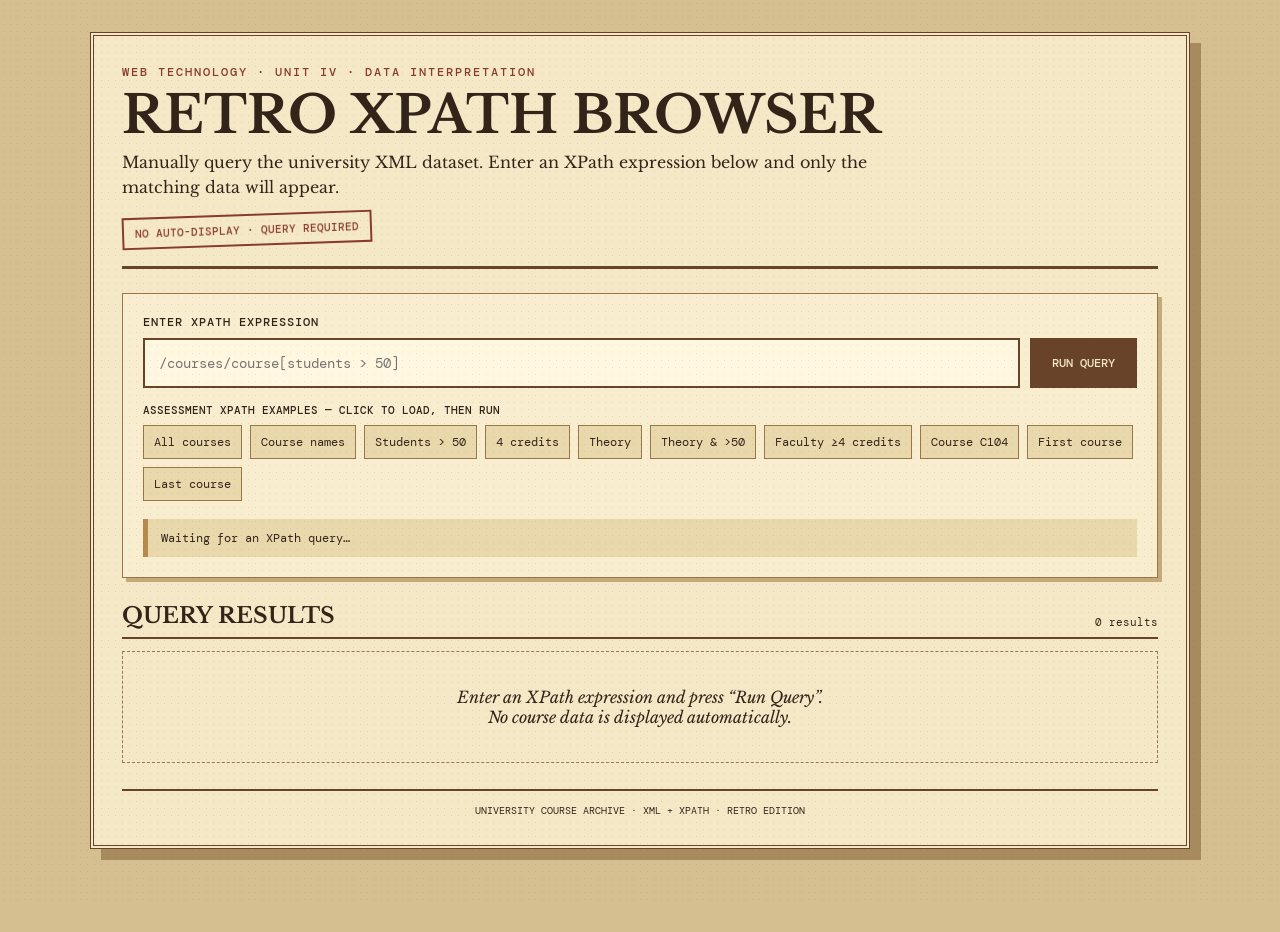
==== CO4-ASSESSMENT/index.html @ ba379c85 "Add files via upload" ====
<!DOCTYPE html>
<html lang="en">
<head>
<meta charset="UTF-8">
<meta name="viewport" content="width=device-width, initial-scale=1.0">
<title>Retro XPath Course Browser</title>
<style>
@import url('https://fonts.googleapis.com/css2?family=DM+Mono:wght@400;500&family=Libre+Baskerville:wght@400;700&display=swap');
:root{--paper:#f5e8c7;--paper2:#ead8ad;--ink:#33241a;--brown:#694329;--red:#873c2e;--gold:#b68a4d;--line:#9a7749}
*{box-sizing:border-box}
body{margin:0;min-height:100vh;background:#d5bf91;color:var(--ink);font-family:'Libre Baskerville',Georgia,serif}
body:before{content:"";position:fixed;inset:0;pointer-events:none;opacity:.12;background-image:radial-gradient(#5d4025 .7px,transparent .7px);background-size:7px 7px}
.shell{width:min(1100px,94%);margin:32px auto;padding:28px;background:var(--paper);border:4px double var(--brown);box-shadow:11px 11px 0 #a78a5d}
header{border-bottom:3px solid var(--brown);padding-bottom:20px}
.kicker{font:500 12px 'DM Mono',monospace;letter-spacing:2px;text-transform:uppercase;color:var(--red)}
h1{font-size:clamp(30px,5vw,52px);line-height:1;margin:9px 0;text-transform:uppercase}
.subtitle{line-height:1.55;max-width:800px}
.badge{display:inline-block;margin-top:14px;padding:7px 11px;border:2px solid var(--red);color:var(--red);font:500 11px 'DM Mono',monospace;transform:rotate(-2deg)}
.panel{margin-top:24px;border:1px solid var(--line);padding:20px;background:#f8edcf;box-shadow:4px 4px 0 #c5aa79}
label{display:block;font:500 12px 'DM Mono',monospace;text-transform:uppercase;letter-spacing:1px;margin-bottom:8px}
.query-row{display:flex;gap:10px}
input{flex:1;min-width:0;padding:14px;border:2px solid var(--brown);background:#fff7df;color:var(--ink);font:14px 'DM Mono',monospace;outline:none}
input:focus{box-shadow:inset 0 0 0 2px var(--gold)}
button{padding:13px 20px;border:2px solid var(--brown);background:var(--brown);color:var(--paper);font:500 12px 'DM Mono',monospace;cursor:pointer;text-transform:uppercase}
button:hover{background:var(--red)}
.examples{margin-top:15px}
.examples-title{font:500 11px 'DM Mono',monospace;text-transform:uppercase}
.chips{display:flex;flex-wrap:wrap;gap:8px;margin-top:8px}
.chip{padding:8px 10px;border:1px solid var(--line);background:var(--paper2);cursor:pointer;font:12px 'DM Mono',monospace}
.chip:hover{background:#dcc492}
.status{margin-top:18px;padding:11px 13px;border-left:5px solid var(--gold);background:var(--paper2);font:12px 'DM Mono',monospace}
.error{border-left-color:var(--red);color:var(--red)}
.results{margin-top:24px}
.results-head{display:flex;justify-content:space-between;gap:12px;align-items:end;border-bottom:2px solid var(--brown);padding-bottom:8px}
h2{margin:0;font-size:22px;text-transform:uppercase}
.count{font:11px 'DM Mono',monospace}
.result-box{margin-top:12px}
.card{border:1px solid var(--line);background:#f9efd4;margin-bottom:12px;padding:16px}
.course-title{display:flex;justify-content:space-between;gap:12px;border-bottom:1px solid var(--line);padding-bottom:8px;margin-bottom:12px}
.course-title strong{font-size:18px}
.id{font:11px 'DM Mono',monospace;color:var(--red)}
.grid{display:grid;grid-template-columns:repeat(5,1fr);gap:8px}
.field{background:var(--paper2);padding:9px;border:1px solid #b39464}
.field b{display:block;font:10px 'DM Mono',monospace;text-transform:uppercase;margin-bottom:4px}
.field span{font-size:13px}
.value{font-family:'DM Mono',monospace;white-space:pre-wrap;word-break:break-word;background:#fff7df;border:1px solid var(--line);padding:14px}
.empty{text-align:center;padding:35px;border:1px dashed var(--line);font-style:italic}
footer{margin-top:26px;border-top:2px solid var(--brown);padding-top:13px;text-align:center;font:10px 'DM Mono',monospace}
@media(max-width:760px){.query-row{flex-direction:column}.grid{grid-template-columns:repeat(2,1fr)}.course-title{flex-direction:column}}
</style>
</head>
<body>
<div class="shell">
<header>
<div class="kicker">Web Technology · Unit IV · Data Interpretation</div>
<h1>Retro XPath Browser</h1>
<div class="subtitle">Manually query the university XML dataset. Enter an XPath expression below and only the matching data will appear.</div>
<div class="badge">NO AUTO-DISPLAY · QUERY REQUIRED</div>
</header>

<div class="panel">
<label for="xpath">Enter XPath Expression</label>
<div class="query-row">
<input id="xpath" type="text" placeholder="/courses/course[students &gt; 50]" autocomplete="off">
<button onclick="runXPath()">Run Query</button>
</div>
<div class="examples">
<div class="examples-title">Assessment XPath examples — click to load, then run</div>
<div class="chips">
<div class="chip" data-xpath="/courses/course">All courses</div>
<div class="chip" data-xpath="/courses/course/name">Course names</div>
<div class="chip" data-xpath="/courses/course[students &gt; 50]">Students &gt; 50</div>
<div class="chip" data-xpath="/courses/course[credits = 4]">4 credits</div>
<div class="chip" data-xpath="/courses/course[type = 'Theory']">Theory</div>
<div class="chip" data-xpath="/courses/course[type = 'Theory' and students &gt; 50]/name">Theory &amp; &gt;50</div>
<div class="chip" data-xpath="/courses/course[credits &gt;= 4]/faculty">Faculty ≥4 credits</div>
<div class="chip" data-xpath="/courses/course[@id = 'C104']">Course C104</div>
<div class="chip" data-xpath="/courses/course[1]">First course</div>
<div class="chip" data-xpath="/courses/course[last()]">Last course</div>
</div>
</div>
<div id="status" class="status">Waiting for an XPath query…</div>
</div>

<section class="results">
<div class="results-head"><h2>Query Results</h2><div id="count" class="count">0 results</div></div>
<div id="results" class="result-box">
<div class="empty">Enter an XPath expression and press “Run Query”.<br>No course data is displayed automatically.</div>
</div>
</section>

<footer>UNIVERSITY COURSE ARCHIVE · XML + XPATH · RETRO EDITION</footer>
</div>

<script>
const xmlText = `<?xml version="1.0" encoding="UTF-8"?>
<courses>
  <course id="C101">
    <code>WEB301</code>
    <name>Web Technology</name>
    <faculty>Dr. Arun</faculty>
    <students>58</students>
    <credits>4</credits>
    <type>Theory</type>
  </course>
  <course id="C102">
    <code>AI302</code>
    <name>Artificial Intelligence</name>
    <faculty>Dr. Meena</faculty>
    <students>72</students>
    <credits>4</credits>
    <type>Theory</type>
  </course>
  <course id="C103">
    <code>WEB303</code>
    <name>Web Technology Laboratory</name>
    <faculty>Dr. Ravi</faculty>
    <students>36</students>
    <credits>2</credits>
    <type>Practical</type>
  </course>
  <course id="C104">
    <code>ML304</code>
    <name>Machine Learning</name>
    <faculty>Dr. Priya</faculty>
    <students>64</students>
    <credits>4</credits>
    <type>Theory</type>
  </course>
  <course id="C105">
    <code>DB305</code>
    <name>Database Systems</name>
    <faculty>Dr. Kumar</faculty>
    <students>42</students>
    <credits>3</credits>
    <type>Theory</type>
  </course>
</courses>
`;

let xmlDoc;
try {
  xmlDoc = new DOMParser().parseFromString(xmlText, "application/xml");
} catch(e) {}

const input = document.getElementById("xpath");
document.querySelectorAll(".chip").forEach(chip => {
  chip.addEventListener("click", () => {
    input.value = chip.dataset.xpath;
    input.focus();
  });
});
input.addEventListener("keydown", e => { if(e.key === "Enter") runXPath(); });

function runXPath(){
  const expr = input.value.trim();
  const status = document.getElementById("status");
  const results = document.getElementById("results");
  const count = document.getElementById("count");
  if(!expr){
    status.className = "status error";
    status.textContent = "Please enter an XPath expression.";
    results.innerHTML = '<div class="empty">No query entered.</div>';
    count.textContent = "0 results";
    return;
  }
  try{
    const snapshot = xmlDoc.evaluate(expr, xmlDoc, null, XPathResult.ORDERED_NODE_SNAPSHOT_TYPE, null);
    const nodes = [];
    for(let i=0;i<snapshot.snapshotLength;i++) nodes.push(snapshot.snapshotItem(i));
    status.className = "status";
    status.textContent = "Query executed successfully: " + expr;
    count.textContent = nodes.length + (nodes.length === 1 ? " result" : " results");
    render(nodes);
  }catch(err){
    status.className = "status error";
    status.textContent = "Invalid XPath: " + err.message;
    results.innerHTML = '<div class="empty">Fix the XPath expression and run the query again.</div>';
    count.textContent = "0 results";
  }
}

function render(nodes){
  const results = document.getElementById("results");
  if(!nodes.length){
    results.innerHTML = '<div class="empty">No matching data found for this XPath expression.</div>';
    return;
  }
  results.innerHTML = "";
  nodes.forEach((node, i) => {
    if(node.nodeType === Node.ELEMENT_NODE && node.nodeName === "course"){
      const get = tag => node.getElementsByTagName(tag)[0]?.textContent || "";
      const card = document.createElement("div");
      card.className = "card";
      card.innerHTML = `
        <div class="course-title">
          <strong>${escapeHTML(get("name"))}</strong>
          <span class="id">ID: ${escapeHTML(node.getAttribute("id") || "")}</span>
        </div>
        <div class="grid">
          <div class="field"><b>Code</b><span>${escapeHTML(get("code"))}</span></div>
          <div class="field"><b>Faculty</b><span>${escapeHTML(get("faculty"))}</span></div>
          <div class="field"><b>Students</b><span>${escapeHTML(get("students"))}</span></div>
          <div class="field"><b>Credits</b><span>${escapeHTML(get("credits"))}</span></div>
          <div class="field"><b>Type</b><span>${escapeHTML(get("type"))}</span></div>
        </div>`;
      results.appendChild(card);
    } else {
      const box = document.createElement("div");
      box.className = "value";
      box.textContent = node.nodeType === Node.ATTRIBUTE_NODE ? node.value : node.textContent.trim();
      results.appendChild(box);
    }
  });
}

function escapeHTML(s){
  return String(s).replace(/[&<>"']/g, c => ({'&':'&amp;','<':'&lt;','>':'&gt;','"':'&quot;',"'":'&#039;'}[c]));
}
</script>
</body>
</html>
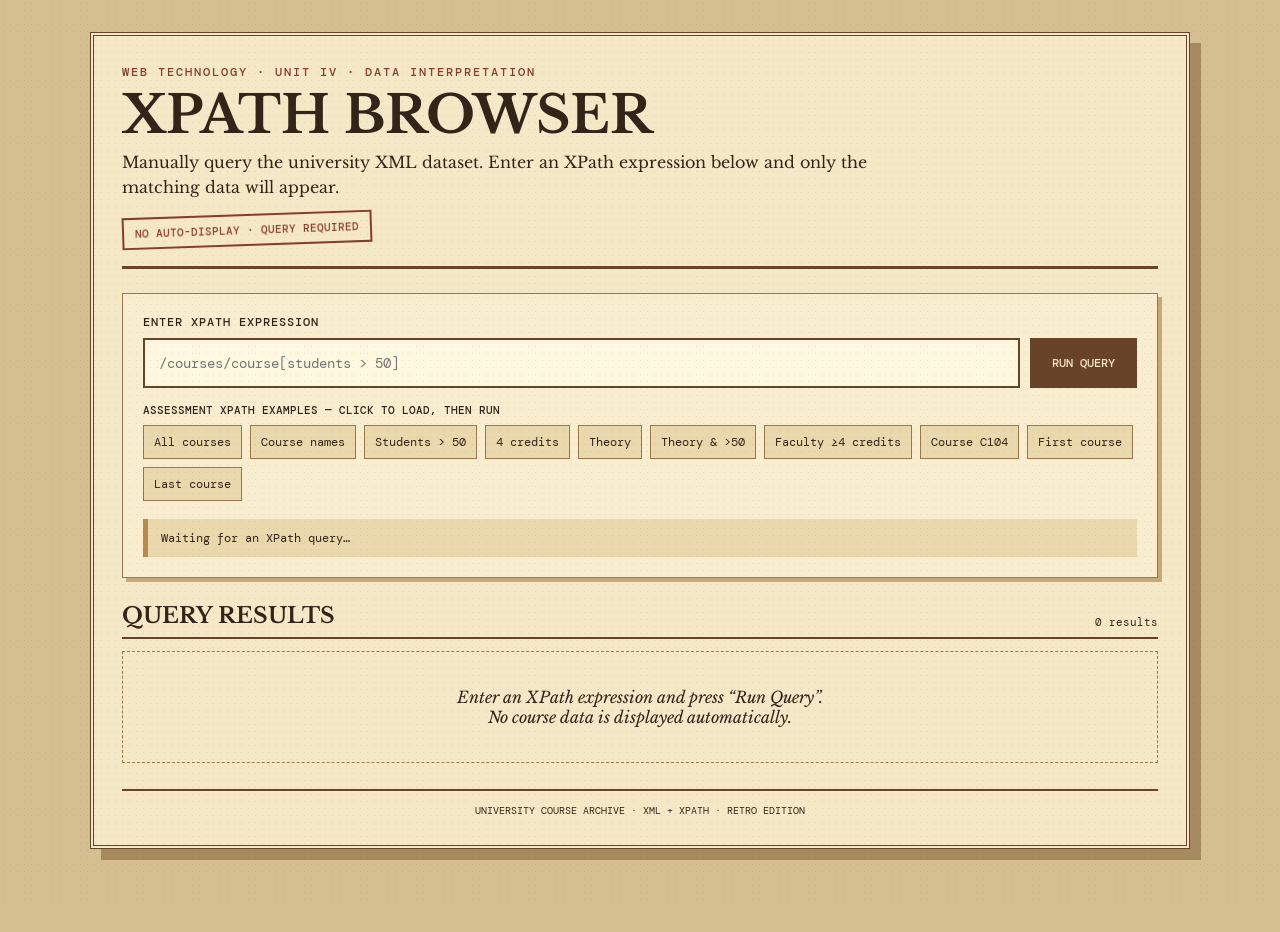
==== commit bf579e15: "Add files via upload" ====
--- a/CO4-ASSESSMENT/index.html
+++ b/CO4-ASSESSMENT/index.html
@@ -3,7 +3,7 @@
 <head>
 <meta charset="UTF-8">
 <meta name="viewport" content="width=device-width, initial-scale=1.0">
-<title>Retro XPath Course Browser</title>
+<title>XPath Course Browser</title>
 <style>
 @import url('https://fonts.googleapis.com/css2?family=DM+Mono:wght@400;500&family=Libre+Baskerville:wght@400;700&display=swap');
 :root{--paper:#f5e8c7;--paper2:#ead8ad;--ink:#33241a;--brown:#694329;--red:#873c2e;--gold:#b68a4d;--line:#9a7749}
@@ -53,7 +53,7 @@
 <div class="shell">
 <header>
 <div class="kicker">Web Technology · Unit IV · Data Interpretation</div>
-<h1>Retro XPath Browser</h1>
+<h1>XPath Browser</h1>
 <div class="subtitle">Manually query the university XML dataset. Enter an XPath expression below and only the matching data will appear.</div>
 <div class="badge">NO AUTO-DISPLAY · QUERY REQUIRED</div>
 </header>
